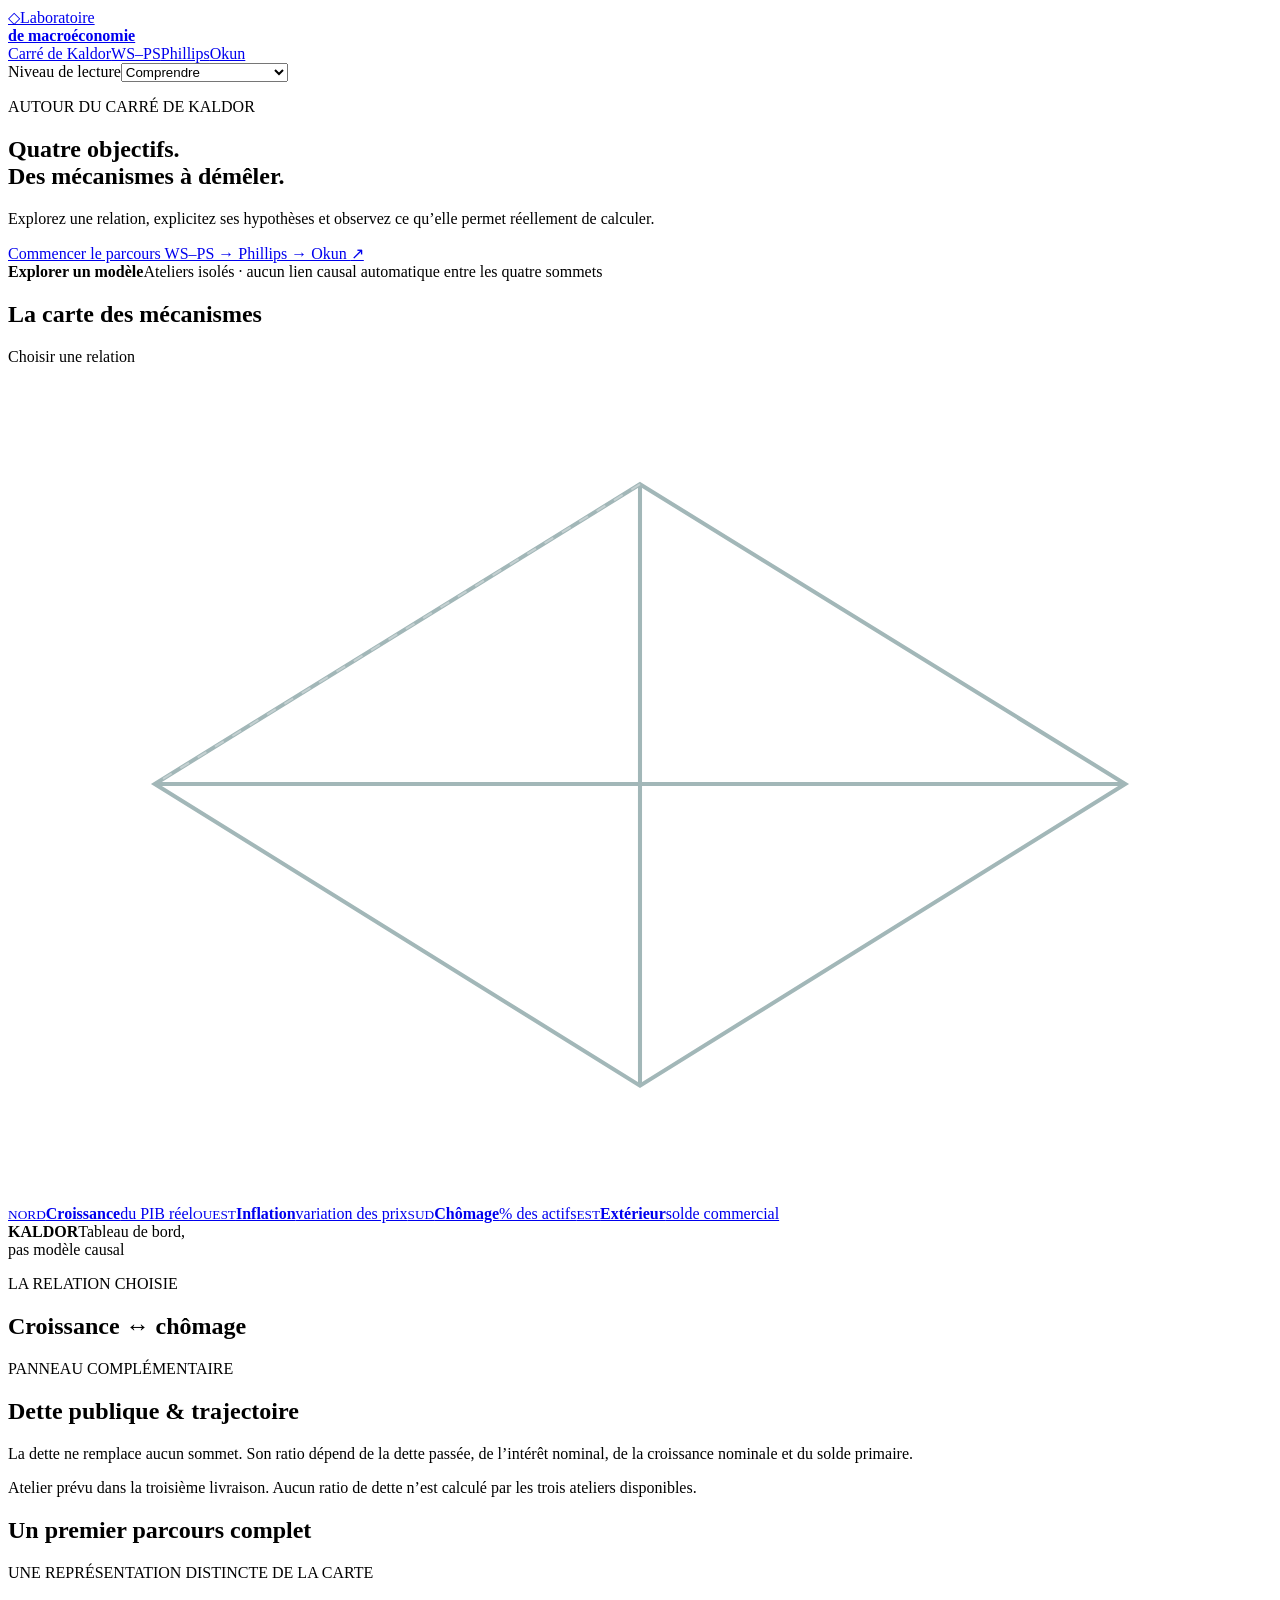
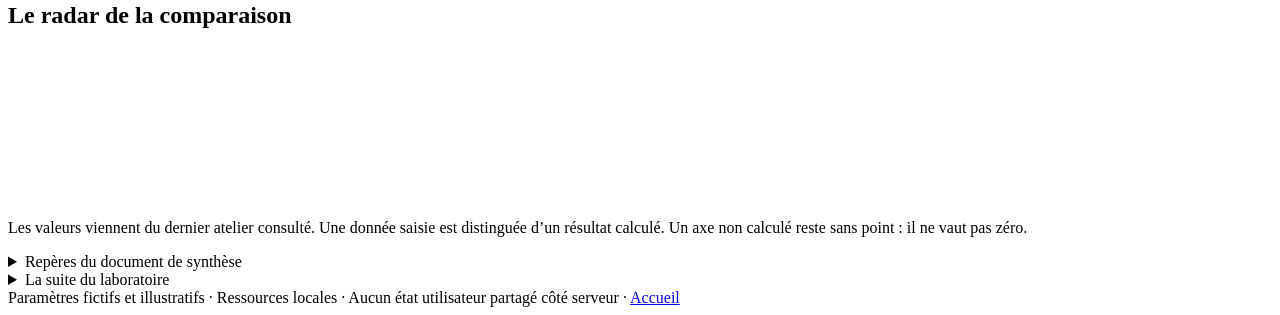
==== app/static/lab.html @ b678f151 "Add Kaldor macroeconomics teaching lab" ====
<!doctype html>
<html lang="fr"><head><meta charset="utf-8"><meta name="viewport" content="width=device-width,initial-scale=1"><title>Autour du carré de Kaldor · Laboratoire de macroéconomie</title><link rel="stylesheet" href="/style.css"><link rel="stylesheet" href="/lab.css"><script type="module" src="/lab.js"></script></head>
<body><header class="lab-header"><a class="brand" href="#accueil"><span class="brand-mark" aria-hidden="true">◇</span><span>Laboratoire<br><b>de macroéconomie</b></span></a><nav aria-label="Ateliers"><a href="#accueil">Carré de Kaldor</a><a href="#wsps">WS–PS</a><a href="#phillips">Phillips</a><a href="#okun">Okun</a></nav><label class="level-label" for="level">Niveau de lecture<select id="level"><option value="simple">Comprendre</option><option value="advanced">Approfondir / Agrégation</option></select></label></header>
<main id="laboratory"><section id="home"><div class="hero"><p class="eyebrow">AUTOUR DU CARRÉ DE KALDOR</p><h1>Quatre objectifs.<br>Des mécanismes à démêler.</h1><p>Explorez une relation, explicitez ses hypothèses et observez ce qu’elle permet réellement de calculer.</p><a href="#wsps" class="button-link">Commencer le parcours WS–PS → Phillips → Okun <span aria-hidden="true">↗</span></a></div>
<div class="mode-strip"><strong>Explorer un modèle</strong><span>Ateliers isolés · aucun lien causal automatique entre les quatre sommets</span></div>
<div class="home-grid"><section class="map-card"><div class="section-heading"><h2>La carte des mécanismes</h2><span>Choisir une relation</span></div><div class="mechanism-map"><svg viewBox="0 0 620 410" aria-hidden="true"><path d="M310 58 L548 205 L310 353 L72 205 Z M310 58V353 M72 205H548" fill="none" stroke="#a2b7b8" stroke-width="2"/><path d="M310 58 L72 205" fill="none" stroke="#c4d0d1" stroke-dasharray="5 5"/></svg><a class="vertex north" href="#relation-growth-unemployment"><small>NORD</small><strong>Croissance</strong><span>du PIB réel</span></a><a class="vertex west" href="#relation-inflation-unemployment"><small>OUEST</small><strong>Inflation</strong><span>variation des prix</span></a><a class="vertex south" href="#wsps"><small>SUD</small><strong>Chômage</strong><span>% des actifs</span></a><a class="vertex east" href="#relation-growth-external"><small>EST</small><strong>Extérieur</strong><span>solde commercial</span></a><div class="map-center"><strong>KALDOR</strong><span>Tableau de bord,<br>pas modèle causal</span></div></div><div id="relation-buttons" class="relation-buttons" aria-label="Les six relations du carré"></div></section>
<aside class="home-sidebar"><section class="card"><p class="eyebrow">LA RELATION CHOISIE</p><h2 id="relation-title">Croissance ↔ chômage</h2><p id="relation-text"></p><div id="relation-links" class="link-list"></div></section><section class="card debt-card"><span class="small">PANNEAU COMPLÉMENTAIRE</span><h2>Dette publique & trajectoire</h2><p>La dette ne remplace aucun sommet. Son ratio dépend de la dette passée, de l’intérêt nominal, de la croissance nominale et du solde primaire.</p><p class="small">Atelier prévu dans la troisième livraison. Aucun ratio de dette n’est calculé par les trois ateliers disponibles.</p></section></aside></div>
<section class="path-section"><h2>Un premier parcours complet</h2><div id="workshop-cards" class="workshop-cards"></div></section>
<section class="card dashboard-home"><div class="section-heading"><div><p class="eyebrow">UNE REPRÉSENTATION DISTINCTE DE LA CARTE</p><h2>Le radar de la comparaison</h2></div><span id="home-radar-context"></span></div><div class="radar-layout"><svg id="home-radar" role="img" aria-label="Radar des indicateurs disponibles"></svg><div><p>Les valeurs viennent du dernier atelier consulté. Une donnée saisie est distinguée d’un résultat calculé. Un axe non calculé reste sans point : il ne vaut pas zéro.</p><div id="home-values"></div></div></div></section>
<details class="card"><summary>Repères du document de synthèse</summary><p>Le schéma et le document source n’ont pas été fournis. La disposition cardinale ci-dessus suit la consigne ; aucune signification n’est inventée pour leurs codes. Correspondance à compléter lors de la réception du document.</p><div id="document-codes" class="code-list"></div></details>
<details class="card"><summary>La suite du laboratoire</summary><p><strong>Livraison 1, disponible :</strong> Kaldor, WS–PS, Phillips et Okun, comparaison et parcours.</p><p><strong>Livraison 2 :</strong> multiplicateur, cadres distincts IS–LM et IS–MP, offre–demande globale.</p><p><strong>Livraison 3 :</strong> économie ouverte, change et courbe en J, Mundell–Fleming et dette.</p><p><strong>Livraison 4 :</strong> scénarios macroéconomiques intégrés sur plusieurs périodes et comparaison de politiques. Aucun scénario intégré n’est simulé dans cette première livraison.</p></details></section>
<section id="workshop" hidden><div class="workshop-title"><div><a href="#accueil" class="back-link">← Autour du carré de Kaldor</a><p class="eyebrow" id="model-subtitle"></p><h1 id="model-title"></h1><p id="model-question" class="question"></p></div><svg id="mini-kaldor" role="img" aria-label="Dimensions concernées"></svg></div>
<div class="mode-strip"><strong>Explorer un modèle</strong><span id="mode-explanation">Comparaison de configurations · pas une chronologie économique</span></div>
<div class="common-toolbar"><button id="lab-reset" class="secondary">Réinitialiser</button><button id="lab-reference" class="secondary">Mémoriser comme avant</button><button id="lab-compare">Comparer avant / après</button><label for="preset">Exemple guidé<select id="preset"></select></label><button id="apply-preset" class="secondary">Appliquer l’exemple</button></div>
<div class="playback"><button id="lab-step" class="secondary">Avancer par étape</button><button id="lab-play">Lire</button><button id="lab-pause" class="secondary" disabled>Pause</button><label for="speed">Vitesse<select id="speed"><option value="0.5">× 0,5</option><option value="1" selected>× 1</option><option value="2">× 2</option></select></label><div class="progress-control"><label id="position-label" for="position">Transition visuelle · 100 %</label><input id="position" type="range" min="0" max="100" step="1" value="100"></div><span id="lab-status" role="status">Chargement…</span></div>
<p id="lab-error" role="alert" hidden></p><div id="lab-warnings" role="status"></div><section id="lab-metrics" class="metrics" aria-label="Résultats du calcul"></section>
<div class="workspace"><section class="chart-card"><div class="section-heading"><h2 id="graph-title">Relations et configuration</h2><label id="axis-control" for="lab-axis">Convention<select id="lab-axis"><option value="unemployment">Chômage</option><option value="employment">Emploi parmi les actifs</option></select></label></div><svg id="lab-chart" role="img" aria-label="Graphique de l’atelier"></svg><p class="legend">━━ Après / configuration affichée · ┄┄ Avant / référence · ● Configuration · □ Point de repère</p><p id="graph-note" class="small"></p><p id="observed-gap" class="observation" hidden></p><a id="legacy-link" href="/ws-ps">Ouvrir l’atelier WS–PS historique complet ↗</a></section><aside class="controls"><h2>Manipuler les paramètres</h2><div id="lab-controls"></div><details id="lab-advanced"><summary>Paramètres supplémentaires</summary><div id="lab-advanced-controls"></div></details><section id="expectations-control" hidden><label for="expectations">Anticipations<select id="expectations"><option value="fixed">Fixes</option><option value="adaptive">Adaptatives</option></select></label><label class="check-label"><input type="checkbox" id="temporal"> Parcourir une trajectoire calculée</label><p class="small">t0 à t12 : mêmes u, u*, pente et choc de coûts ; seules les anticipations peuvent s’ajuster. Ce ne sont pas des anticipations rationnelles.</p></section></aside></div>
<section class="explanation"><span id="mechanism-kind" class="badge-light"></span><h2>Comprendre le mécanisme</h2><p id="lab-explanation" aria-live="polite"></p><ol id="mechanism-steps"></ol></section>
<section id="trajectory-panel" class="card" hidden><h2>Une trajectoire calculée, période par période</h2><p>Inflation et anticipations suivent les équations de Phillips. Une période ne représente pas automatiquement une année. Le chômage et le choc de coûts sont constants, sans réaction de politique monétaire.</p><svg id="trajectory-chart" role="img" aria-label="Inflation et anticipations au fil des périodes"></svg><details><summary>Tableau des périodes</summary><div class="table-scroll"><table><thead><tr><th>Période</th><th>Inflation (%)</th><th>Anticipation (%)</th><th>Chômage (%)</th></tr></thead><tbody id="trajectory-table"></tbody></table></div></details></section>
<section id="bridge-panel" class="card"><h2>Poursuivre : de WS–PS à Phillips</h2><label class="check-label"><input type="checkbox" id="bridge-accepted"> J’adopte l’hypothèse d’une même population active, de mêmes institutions et d’une correspondance entre u* de WS–PS et la référence de cette Phillips.</label><p class="small">Chômage structurel, chômage naturel et NAIRU ne sont pas des notions toujours identiques. Le transfert porte sur u*, pas sur un taux d’inflation déduit de WS–PS.</p><button id="bridge-button">Utiliser ce u* dans Phillips →</button><p id="bridge-status" role="status"></p></section>
<section id="path-next" class="card" hidden><h2>Étape suivante : de l’activité au chômage</h2><p>Okun relie une croissance réelle à une variation du chômage. Le parcours change de modèle : il ne transforme pas automatiquement l’inflation de Phillips en croissance.</p><a href="#okun" class="button-link">Explorer la loi d’Okun →</a><p id="link-provenance" class="small"></p></section>
<section class="card"><h2>Le carré : ce que cet atelier renseigne</h2><div class="radar-layout"><svg id="lab-radar" role="img" aria-label="Radar avant et après"></svg><div id="lab-values"></div></div><details><summary>Lire les échelles et les valeurs hors domaine</summary><p>Échelles fixes : croissance de −4 % au centre à +8 % au bord ; chômage inversé de 20 % au centre à 0 % au bord. Pour l’inflation, le bord représente la référence pédagogique de 2 %, le centre un écart de 8 points à cette référence. Pour le solde commercial, le bord est l’équilibre, le centre un écart de 10 points de PIB.</p><p>Ces normalisations sont des conventions de lecture, pas des objectifs universels : une inflation toujours plus faible ou un excédent toujours plus élevé ne sont pas nécessairement préférables. La surface n’est pas une mesure scientifique de performance ou de bien-être. Les valeurs hors échelle sont signalées et leurs valeurs brutes restent visibles ; les axes non calculés ne sont pas reliés en polygone.</p></details></section>
<details id="theory" class="card"><summary>Hypothèses, équations, auteurs et limites</summary><div id="theory-content"></div></details>
<section class="card export-panel"><h2>Conserver cette exploration</h2><div class="actions"><button id="save-scenario" class="secondary">Enregistrer les paramètres (JSON)</button><label class="file-label" for="load-scenario">Recharger un fichier JSON<input id="load-scenario" type="file" accept=".json,application/json"></label><label for="export-kind">Graphique<select id="export-kind"><option value="lab-chart">Atelier</option><option value="lab-radar">Radar</option><option value="trajectory-chart">Trajectoire Phillips</option></select></label><button id="export-svg" class="secondary">Exporter en SVG</button></div><p id="file-status" role="status"></p></section></section>
<footer>Paramètres fictifs et illustratifs · Ressources locales · Aucun état utilisateur partagé côté serveur · <a href="#accueil">Accueil</a></footer></main></body></html>
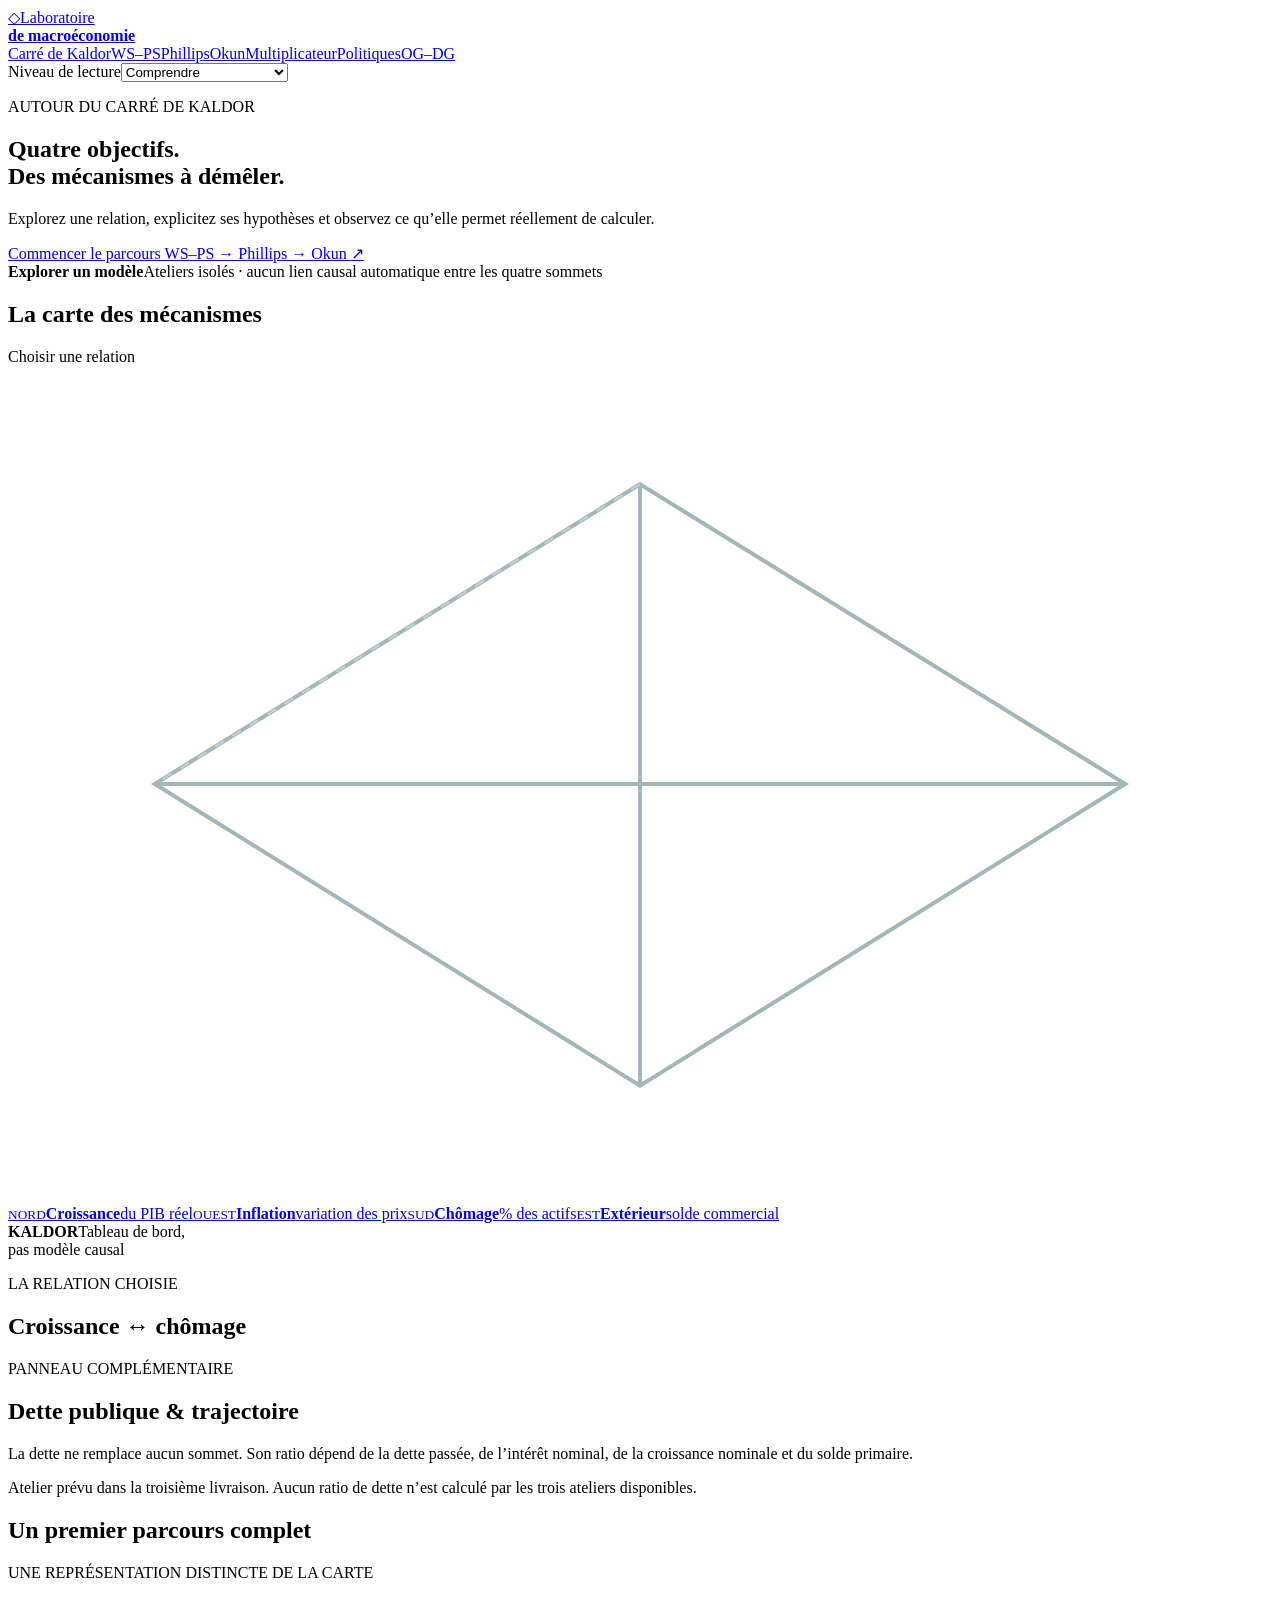
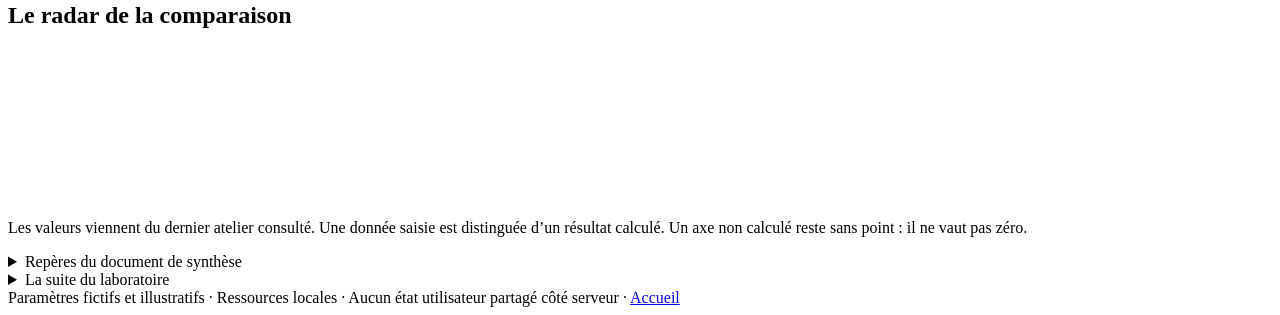
==== commit 579f2a14: "Add macro demand policy and supply workshops" ====
--- a/app/static/lab.html
+++ b/app/static/lab.html
@@ -1,6 +1,6 @@
 <!doctype html>
 <html lang="fr"><head><meta charset="utf-8"><meta name="viewport" content="width=device-width,initial-scale=1"><title>Autour du carré de Kaldor · Laboratoire de macroéconomie</title><link rel="stylesheet" href="/style.css"><link rel="stylesheet" href="/lab.css"><script type="module" src="/lab.js"></script></head>
-<body><header class="lab-header"><a class="brand" href="#accueil"><span class="brand-mark" aria-hidden="true">◇</span><span>Laboratoire<br><b>de macroéconomie</b></span></a><nav aria-label="Ateliers"><a href="#accueil">Carré de Kaldor</a><a href="#wsps">WS–PS</a><a href="#phillips">Phillips</a><a href="#okun">Okun</a></nav><label class="level-label" for="level">Niveau de lecture<select id="level"><option value="simple">Comprendre</option><option value="advanced">Approfondir / Agrégation</option></select></label></header>
+<body><header class="lab-header"><a class="brand" href="#accueil"><span class="brand-mark" aria-hidden="true">◇</span><span>Laboratoire<br><b>de macroéconomie</b></span></a><nav aria-label="Ateliers"><a href="#accueil">Carré de Kaldor</a><a href="#wsps">WS–PS</a><a href="#phillips">Phillips</a><a href="#okun">Okun</a><a href="#multiplier">Multiplicateur</a><a href="#policy">Politiques</a><a href="#ad_as">OG–DG</a></nav><label class="level-label" for="level">Niveau de lecture<select id="level"><option value="simple">Comprendre</option><option value="advanced">Approfondir / Agrégation</option></select></label></header>
 <main id="laboratory"><section id="home"><div class="hero"><p class="eyebrow">AUTOUR DU CARRÉ DE KALDOR</p><h1>Quatre objectifs.<br>Des mécanismes à démêler.</h1><p>Explorez une relation, explicitez ses hypothèses et observez ce qu’elle permet réellement de calculer.</p><a href="#wsps" class="button-link">Commencer le parcours WS–PS → Phillips → Okun <span aria-hidden="true">↗</span></a></div>
 <div class="mode-strip"><strong>Explorer un modèle</strong><span>Ateliers isolés · aucun lien causal automatique entre les quatre sommets</span></div>
 <div class="home-grid"><section class="map-card"><div class="section-heading"><h2>La carte des mécanismes</h2><span>Choisir une relation</span></div><div class="mechanism-map"><svg viewBox="0 0 620 410" aria-hidden="true"><path d="M310 58 L548 205 L310 353 L72 205 Z M310 58V353 M72 205H548" fill="none" stroke="#a2b7b8" stroke-width="2"/><path d="M310 58 L72 205" fill="none" stroke="#c4d0d1" stroke-dasharray="5 5"/></svg><a class="vertex north" href="#relation-growth-unemployment"><small>NORD</small><strong>Croissance</strong><span>du PIB réel</span></a><a class="vertex west" href="#relation-inflation-unemployment"><small>OUEST</small><strong>Inflation</strong><span>variation des prix</span></a><a class="vertex south" href="#wsps"><small>SUD</small><strong>Chômage</strong><span>% des actifs</span></a><a class="vertex east" href="#relation-growth-external"><small>EST</small><strong>Extérieur</strong><span>solde commercial</span></a><div class="map-center"><strong>KALDOR</strong><span>Tableau de bord,<br>pas modèle causal</span></div></div><div id="relation-buttons" class="relation-buttons" aria-label="Les six relations du carré"></div></section>
@@ -8,15 +8,15 @@
 <section class="path-section"><h2>Un premier parcours complet</h2><div id="workshop-cards" class="workshop-cards"></div></section>
 <section class="card dashboard-home"><div class="section-heading"><div><p class="eyebrow">UNE REPRÉSENTATION DISTINCTE DE LA CARTE</p><h2>Le radar de la comparaison</h2></div><span id="home-radar-context"></span></div><div class="radar-layout"><svg id="home-radar" role="img" aria-label="Radar des indicateurs disponibles"></svg><div><p>Les valeurs viennent du dernier atelier consulté. Une donnée saisie est distinguée d’un résultat calculé. Un axe non calculé reste sans point : il ne vaut pas zéro.</p><div id="home-values"></div></div></div></section>
 <details class="card"><summary>Repères du document de synthèse</summary><p>Le schéma et le document source n’ont pas été fournis. La disposition cardinale ci-dessus suit la consigne ; aucune signification n’est inventée pour leurs codes. Correspondance à compléter lors de la réception du document.</p><div id="document-codes" class="code-list"></div></details>
-<details class="card"><summary>La suite du laboratoire</summary><p><strong>Livraison 1, disponible :</strong> Kaldor, WS–PS, Phillips et Okun, comparaison et parcours.</p><p><strong>Livraison 2 :</strong> multiplicateur, cadres distincts IS–LM et IS–MP, offre–demande globale.</p><p><strong>Livraison 3 :</strong> économie ouverte, change et courbe en J, Mundell–Fleming et dette.</p><p><strong>Livraison 4 :</strong> scénarios macroéconomiques intégrés sur plusieurs périodes et comparaison de politiques. Aucun scénario intégré n’est simulé dans cette première livraison.</p></details></section>
+<details class="card"><summary>La suite du laboratoire</summary><p><strong>Livraisons 1 et 2, disponibles :</strong> Kaldor, WS–PS, Phillips, Okun, multiplicateur, IS–LM / IS–MP et offre–demande globales.</p><p><strong>Livraison 3 :</strong> économie ouverte, change et courbe en J, Mundell–Fleming et dette.</p><p><strong>Livraison 4 :</strong> scénarios macroéconomiques intégrés sur plusieurs périodes et comparaison de politiques. Les ateliers disponibles restent indépendants : aucun résultat n’est automatiquement transféré d’un modèle à l’autre.</p></details></section>
 <section id="workshop" hidden><div class="workshop-title"><div><a href="#accueil" class="back-link">← Autour du carré de Kaldor</a><p class="eyebrow" id="model-subtitle"></p><h1 id="model-title"></h1><p id="model-question" class="question"></p></div><svg id="mini-kaldor" role="img" aria-label="Dimensions concernées"></svg></div>
 <div class="mode-strip"><strong>Explorer un modèle</strong><span id="mode-explanation">Comparaison de configurations · pas une chronologie économique</span></div>
-<div class="common-toolbar"><button id="lab-reset" class="secondary">Réinitialiser</button><button id="lab-reference" class="secondary">Mémoriser comme avant</button><button id="lab-compare">Comparer avant / après</button><label for="preset">Exemple guidé<select id="preset"></select></label><button id="apply-preset" class="secondary">Appliquer l’exemple</button></div>
+<div class="common-toolbar"><button id="lab-reset" class="secondary">Réinitialiser</button><button id="lab-reference" class="secondary">Mémoriser cette situation</button><button id="lab-compare">Comparer avant / après</button><label id="variant-control" for="policy-variant" hidden>Cadre monétaire<select id="policy-variant"><option value="lm">IS–LM · marché monétaire</option><option value="mp">IS–MP · règle de taux</option></select></label><label for="preset">Exemple guidé<select id="preset"></select></label><button id="apply-preset" class="secondary">Appliquer l’exemple</button></div>
 <div class="playback"><button id="lab-step" class="secondary">Avancer par étape</button><button id="lab-play">Lire</button><button id="lab-pause" class="secondary" disabled>Pause</button><label for="speed">Vitesse<select id="speed"><option value="0.5">× 0,5</option><option value="1" selected>× 1</option><option value="2">× 2</option></select></label><div class="progress-control"><label id="position-label" for="position">Transition visuelle · 100 %</label><input id="position" type="range" min="0" max="100" step="1" value="100"></div><span id="lab-status" role="status">Chargement…</span></div>
 <p id="lab-error" role="alert" hidden></p><div id="lab-warnings" role="status"></div><section id="lab-metrics" class="metrics" aria-label="Résultats du calcul"></section>
 <div class="workspace"><section class="chart-card"><div class="section-heading"><h2 id="graph-title">Relations et configuration</h2><label id="axis-control" for="lab-axis">Convention<select id="lab-axis"><option value="unemployment">Chômage</option><option value="employment">Emploi parmi les actifs</option></select></label></div><svg id="lab-chart" role="img" aria-label="Graphique de l’atelier"></svg><p class="legend">━━ Après / configuration affichée · ┄┄ Avant / référence · ● Configuration · □ Point de repère</p><p id="graph-note" class="small"></p><p id="observed-gap" class="observation" hidden></p><a id="legacy-link" href="/ws-ps">Ouvrir l’atelier WS–PS historique complet ↗</a></section><aside class="controls"><h2>Manipuler les paramètres</h2><div id="lab-controls"></div><details id="lab-advanced"><summary>Paramètres supplémentaires</summary><div id="lab-advanced-controls"></div></details><section id="expectations-control" hidden><label for="expectations">Anticipations<select id="expectations"><option value="fixed">Fixes</option><option value="adaptive">Adaptatives</option></select></label><label class="check-label"><input type="checkbox" id="temporal"> Parcourir une trajectoire calculée</label><p class="small">t0 à t12 : mêmes u, u*, pente et choc de coûts ; seules les anticipations peuvent s’ajuster. Ce ne sont pas des anticipations rationnelles.</p></section></aside></div>
-<section class="explanation"><span id="mechanism-kind" class="badge-light"></span><h2>Comprendre le mécanisme</h2><p id="lab-explanation" aria-live="polite"></p><ol id="mechanism-steps"></ol></section>
-<section id="trajectory-panel" class="card" hidden><h2>Une trajectoire calculée, période par période</h2><p>Inflation et anticipations suivent les équations de Phillips. Une période ne représente pas automatiquement une année. Le chômage et le choc de coûts sont constants, sans réaction de politique monétaire.</p><svg id="trajectory-chart" role="img" aria-label="Inflation et anticipations au fil des périodes"></svg><details><summary>Tableau des périodes</summary><div class="table-scroll"><table><thead><tr><th>Période</th><th>Inflation (%)</th><th>Anticipation (%)</th><th>Chômage (%)</th></tr></thead><tbody id="trajectory-table"></tbody></table></div></details></section>
+<section class="explanation"><span id="mechanism-kind" class="badge-light"></span><h2>Comprendre le mécanisme</h2><p id="lab-explanation" aria-live="polite"></p><ol id="mechanism-steps"></ol><div id="kaldor-qualitative" class="scope-note"></div><p class="link-list"><a href="#okun">Comprendre les conséquences sur le chômage avec Okun</a><a href="#phillips">Explorer l’inflation et les anticipations avec Phillips</a><a href="#wsps">Revoir le chômage d’équilibre avec WS–PS</a></p></section>
+<section id="trajectory-panel" class="card" hidden><h2 id="trajectory-title">Une trajectoire calculée</h2><p id="trajectory-description">Cette représentation suit les équations du modèle ; ses étapes ne sont pas automatiquement des années.</p><svg id="trajectory-chart" role="img" aria-label="Trajectoire du modèle"></svg><details><summary>Tableau des étapes</summary><div class="table-scroll"><table><thead id="trajectory-head"></thead><tbody id="trajectory-table"></tbody></table></div></details></section>
 <section id="bridge-panel" class="card"><h2>Poursuivre : de WS–PS à Phillips</h2><label class="check-label"><input type="checkbox" id="bridge-accepted"> J’adopte l’hypothèse d’une même population active, de mêmes institutions et d’une correspondance entre u* de WS–PS et la référence de cette Phillips.</label><p class="small">Chômage structurel, chômage naturel et NAIRU ne sont pas des notions toujours identiques. Le transfert porte sur u*, pas sur un taux d’inflation déduit de WS–PS.</p><button id="bridge-button">Utiliser ce u* dans Phillips →</button><p id="bridge-status" role="status"></p></section>
 <section id="path-next" class="card" hidden><h2>Étape suivante : de l’activité au chômage</h2><p>Okun relie une croissance réelle à une variation du chômage. Le parcours change de modèle : il ne transforme pas automatiquement l’inflation de Phillips en croissance.</p><a href="#okun" class="button-link">Explorer la loi d’Okun →</a><p id="link-provenance" class="small"></p></section>
 <section class="card"><h2>Le carré : ce que cet atelier renseigne</h2><div class="radar-layout"><svg id="lab-radar" role="img" aria-label="Radar avant et après"></svg><div id="lab-values"></div></div><details><summary>Lire les échelles et les valeurs hors domaine</summary><p>Échelles fixes : croissance de −4 % au centre à +8 % au bord ; chômage inversé de 20 % au centre à 0 % au bord. Pour l’inflation, le bord représente la référence pédagogique de 2 %, le centre un écart de 8 points à cette référence. Pour le solde commercial, le bord est l’équilibre, le centre un écart de 10 points de PIB.</p><p>Ces normalisations sont des conventions de lecture, pas des objectifs universels : une inflation toujours plus faible ou un excédent toujours plus élevé ne sont pas nécessairement préférables. La surface n’est pas une mesure scientifique de performance ou de bien-être. Les valeurs hors échelle sont signalées et leurs valeurs brutes restent visibles ; les axes non calculés ne sont pas reliés en polygone.</p></details></section>
